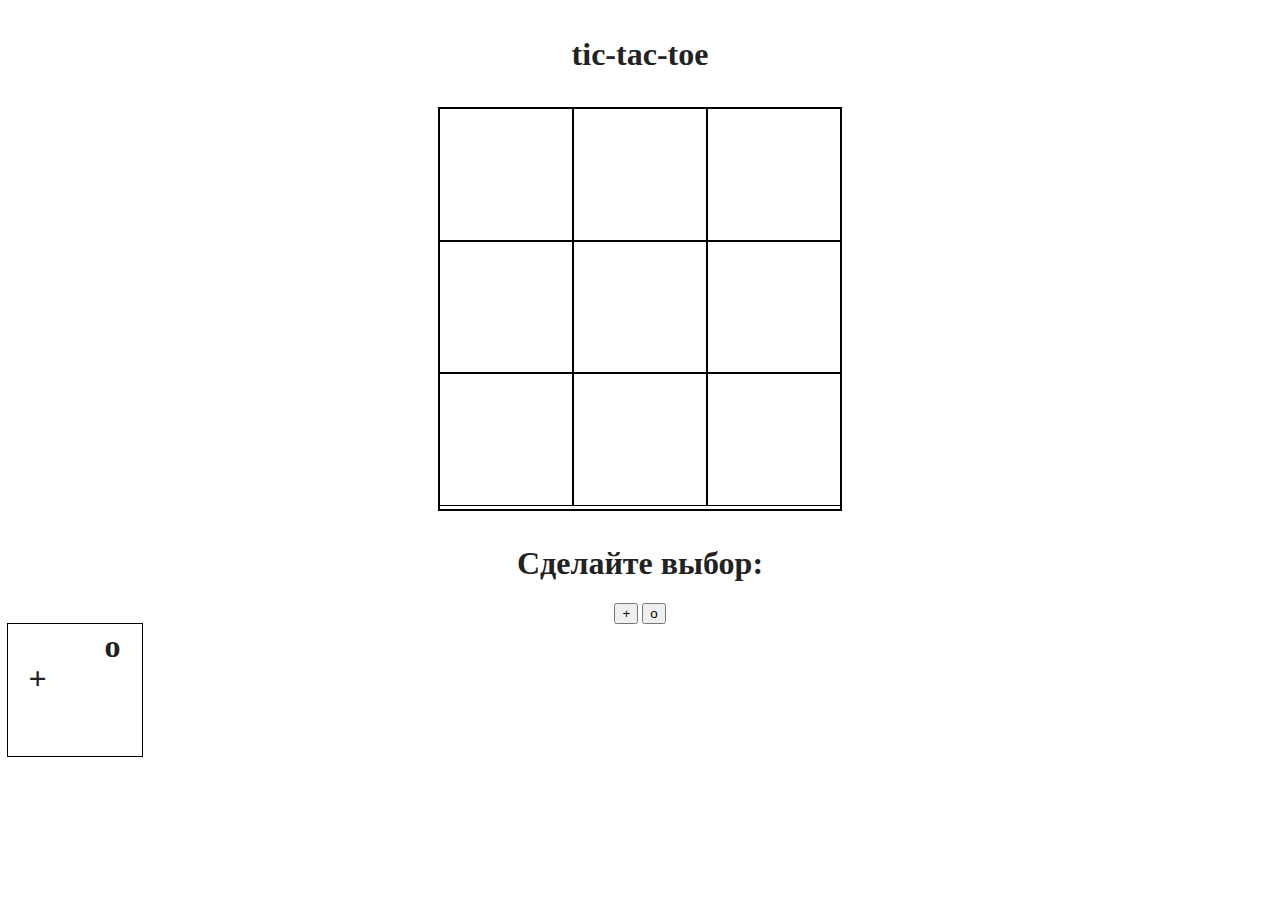
==== index.html @ 3c5f26c7 "initial project version" ====
<!doctype html>
<html class="" lang="">

<head>
  <meta charset="utf-8">
  <meta name="viewport" content="width=device-width, initial-scale=1">
  <title>tic-tac-toe</title>
  <link rel="stylesheet" href="css/style.css">
  <meta name="description" content="">

  <meta property="og:title" content="">
  <meta property="og:type" content="">
  <meta property="og:url" content="">
  <meta property="og:image" content="">
  <meta property="og:image:alt" content="">

  <link rel="icon" href="/favicon.ico" sizes="any">
  <link rel="icon" href="/icon.svg" type="image/svg+xml">
  <link rel="apple-touch-icon" href="icon.png">

  <link rel="manifest" href="site.webmanifest">
  <meta name="theme-color" content="#fafafa">
</head>

<body>

  <p>tic-tac-toe</p>

<!--Поле для ячеек-->
  <div class="field">

<!--    Уровни содержащие ячейки-->
    <div class="level">

<!--      Ячейки-->
      <div class="cell">
        <p>+</p>
        <p>o</p>
      </div>

      <div class="cell">
        <p>+</p>
        <p>o</p>
      </div>

      <div class="cell">
        <p>+</p>
        <p>o</p>
      </div>

    </div>

    <div class="level">

      <div class="cell">
        <p>+</p>
        <p>o</p>
      </div>

      <div class="cell">
        <p>+</p>
        <p>o</p>
      </div>

      <div class="cell">
        <p>+</p>
        <p>o</p>
      </div>

    </div>

    <div class="level">

      <div class="cell">
        <p>+</p>
        <p>o</p>
      </div>

      <div class="cell">
        <p>+</p>
        <p>o</p>
      </div>

      <div class="cell">
        <p>+</p>
        <p>o</p>
      </div>

    </div>

  </div>

<!--Блок для выбора знака-->
  <div class="choosing">

    <p class="buttons_title">Сделайте выбор:</p>

    <div class="button_block">

<!--      Кнопки для выбора знака-->
      <button class="button">+</button>
      <button class="button">o</button>

    </div>

  </div>

  <script src="js/app.js"></script>


  <div class="sizes_test">

    <p>+</p>
    <p>o</p>

    <script>

      let signs = document.querySelectorAll('.sizes_test p');

      let n = 0;

      for (; n < signs.length; n++) {

        signs[n].onclick = function() {

          this.classList.add('show');

          this.classList.add('red');

        }

      }
    </script>
  </div>

</body>

</html>
---- css/style.css ----
/*! HTML5 Boilerplate v9.0.1 | MIT License | https://html5boilerplate.com/ */

/* main.css 3.0.0 | MIT License | https://github.com/h5bp/main.css#readme */
/*
 * What follows is the result of much research on cross-browser styling.
 * Credit left inline and big thanks to Nicolas Gallagher, Jonathan Neal,
 * Kroc Camen, and the H5BP dev community and team.
 */

/* ==========================================================================
   Base styles: opinionated defaults
   ========================================================================== */

html {
  color: #222;
  font-size: 1em;
  line-height: 1.4;
}

/*
 * Remove text-shadow in selection highlight:
 * https://twitter.com/miketaylr/status/12228805301
 *
 * Customize the background color to match your design.
 */

::-moz-selection {
  background: #b3d4fc;
  text-shadow: none;
}

::selection {
  background: #b3d4fc;
  text-shadow: none;
}

/*
 * A better looking default horizontal rule
 */

hr {
  display: block;
  height: 1px;
  border: 0;
  border-top: 1px solid #ccc;
  margin: 1em 0;
  padding: 0;
}

/*
 * Remove the gap between audio, canvas, iframes,
 * images, videos and the bottom of their containers:
 * https://github.com/h5bp/html5-boilerplate/issues/440
 */

audio,
canvas,
iframe,
img,
svg,
video {
  vertical-align: middle;
}

/*
 * Remove default fieldset styles.
 */

fieldset {
  border: 0;
  margin: 0;
  padding: 0;
}

/*
 * Allow only vertical resizing of textareas.
 */

textarea {
  resize: vertical;
}

/* ==========================================================================
   Author's custom styles
   ========================================================================== */

/* ==========================================================================
   Helper classes
   ========================================================================== */

/*
 * Hide visually and from screen readers
 */

.hidden,
[hidden] {
  display: none !important;
}

/*
 * Hide only visually, but have it available for screen readers:
 * https://snook.ca/archives/html_and_css/hiding-content-for-accessibility
 *
 * 1. For long content, line feeds are not interpreted as spaces and small width
 *    causes content to wrap 1 word per line:
 *    https://medium.com/@jessebeach/beware-smushed-off-screen-accessible-text-5952a4c2cbfe
 */

.visually-hidden {
  border: 0;
  clip: rect(0, 0, 0, 0);
  height: 1px;
  margin: -1px;
  overflow: hidden;
  padding: 0;
  position: absolute;
  white-space: nowrap;
  width: 1px;
  /* 1 */
}

/*
 * Extends the .visually-hidden class to allow the element
 * to be focusable when navigated to via the keyboard:
 * https://www.drupal.org/node/897638
 */

.visually-hidden.focusable:active,
.visually-hidden.focusable:focus {
  clip: auto;
  height: auto;
  margin: 0;
  overflow: visible;
  position: static;
  white-space: inherit;
  width: auto;
}

/*
 * Hide visually and from screen readers, but maintain layout
 */

.invisible {
  visibility: hidden;
}

/*
 * Clearfix: contain floats
 *
 * The use of `table` rather than `block` is only necessary if using
 * `::before` to contain the top-margins of child elements.
 */

.clearfix::before,
.clearfix::after {
  content: "";
  display: table;
}

.clearfix::after {
  clear: both;
}

/* ==========================================================================
   EXAMPLE Media Queries for Responsive Design.
   These examples override the primary ('mobile first') styles.
   Modify as content requires.
   ========================================================================== */

@media only screen and (min-width: 35em) {
  /* Style adjustments for viewports that meet the condition */
}

@media print,
  (-webkit-min-device-pixel-ratio: 1.25),
  (min-resolution: 1.25dppx),
  (min-resolution: 120dpi) {
  /* Style adjustments for high resolution devices */
}

/* ==========================================================================
   Print styles.
   Inlined to avoid the additional HTTP request:
   https://www.phpied.com/delay-loading-your-print-css/
   ========================================================================== */

@media print {
  *,
  *::before,
  *::after {
    background: #fff !important;
    color: #000 !important;
    /* Black prints faster */
    box-shadow: none !important;
    text-shadow: none !important;
  }

  a,
  a:visited {
    text-decoration: underline;
  }

  a[href]::after {
    content: " (" attr(href) ")";
  }

  abbr[title]::after {
    content: " (" attr(title) ")";
  }

  /*
   * Don't show links that are fragment identifiers,
   * or use the `javascript:` pseudo protocol
   */
  a[href^="#"]::after,
  a[href^="javascript:"]::after {
    content: "";
  }

  pre {
    white-space: pre-wrap !important;
  }

  pre,
  blockquote {
    border: 1px solid #999;
    page-break-inside: avoid;
  }

  tr,
  img {
    page-break-inside: avoid;
  }

  p,
  h2,
  h3 {
    orphans: 3;
    widows: 3;
  }

  h2,
  h3 {
    page-break-after: avoid;
  }
}


/*Стили игры*/
p {
  font-size: xx-large;
  font-weight: bolder;
  text-align: center;
}

.field {
  width: 400px;
  height: 400px;
  margin: auto;
  outline: 2px solid black;
  display: flex;
  flex-direction: column;
}

.field .level {
  outline: 1px solid black;
  width: 100%;
  height: 132px;
  display: flex;
  flex-direction: row;
}

.field .level .cell {
  outline: 1px solid black;
  width: 134px;
  height: 132px;
}

.field .level .cell p { /* */
  display: none;
}

.field .level .cell p.show { /* При клике на ячейку отобразится выбранный знак */
  display: block;
  font-size: 6em;
  margin: 0;
}

.field .level .cell p.red {
  color: red;
}

/* .field .level .cell .cross {
  display: none;
}

.field .level .cell .zero {
  display: none;
} */


/* .choosing {

} */

/*Стили для блока выбора кнопки*/

.choosing .buttons_title {
  margin-bottom: 16px;
}

.choosing .button_block {
  text-align: center;
}

/* sizes_tesr */

.sizes_test {
  margin: 0;
  width: 134px;
  height: 132px;
  outline: 1px solid black;
  column-width: 50px;
}
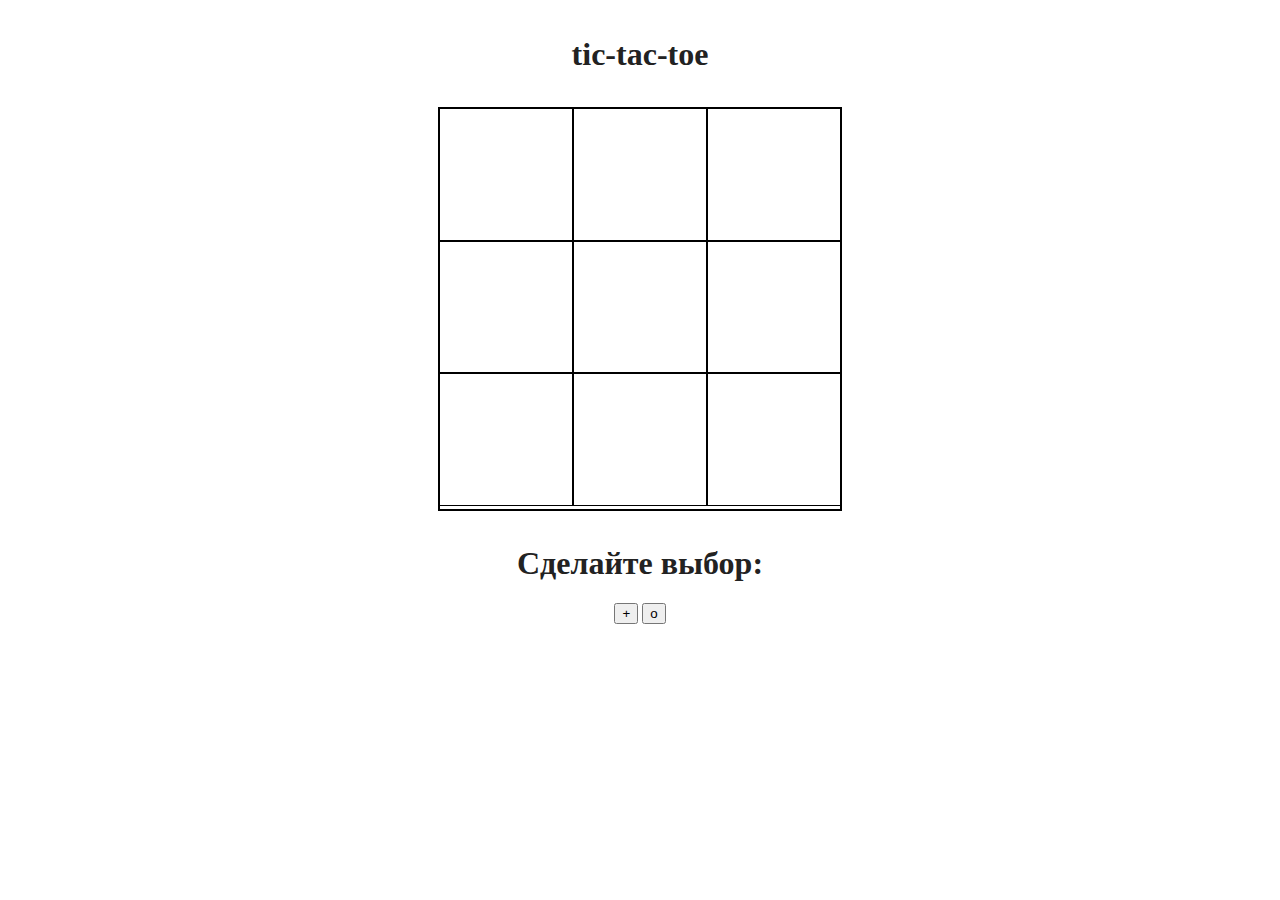
==== commit 4cf99705: "unnecessary elements removed" ====
--- a/index.html
+++ b/index.html
@@ -107,32 +107,6 @@
 
   <script src="js/app.js"></script>
 
-
-  <div class="sizes_test">
-
-    <p>+</p>
-    <p>o</p>
-
-    <script>
-
-      let signs = document.querySelectorAll('.sizes_test p');
-
-      let n = 0;
-
-      for (; n < signs.length; n++) {
-
-        signs[n].onclick = function() {
-
-          this.classList.add('show');
-
-          this.classList.add('red');
-
-        }
-
-      }
-    </script>
-  </div>
-
 </body>
 
 </html>
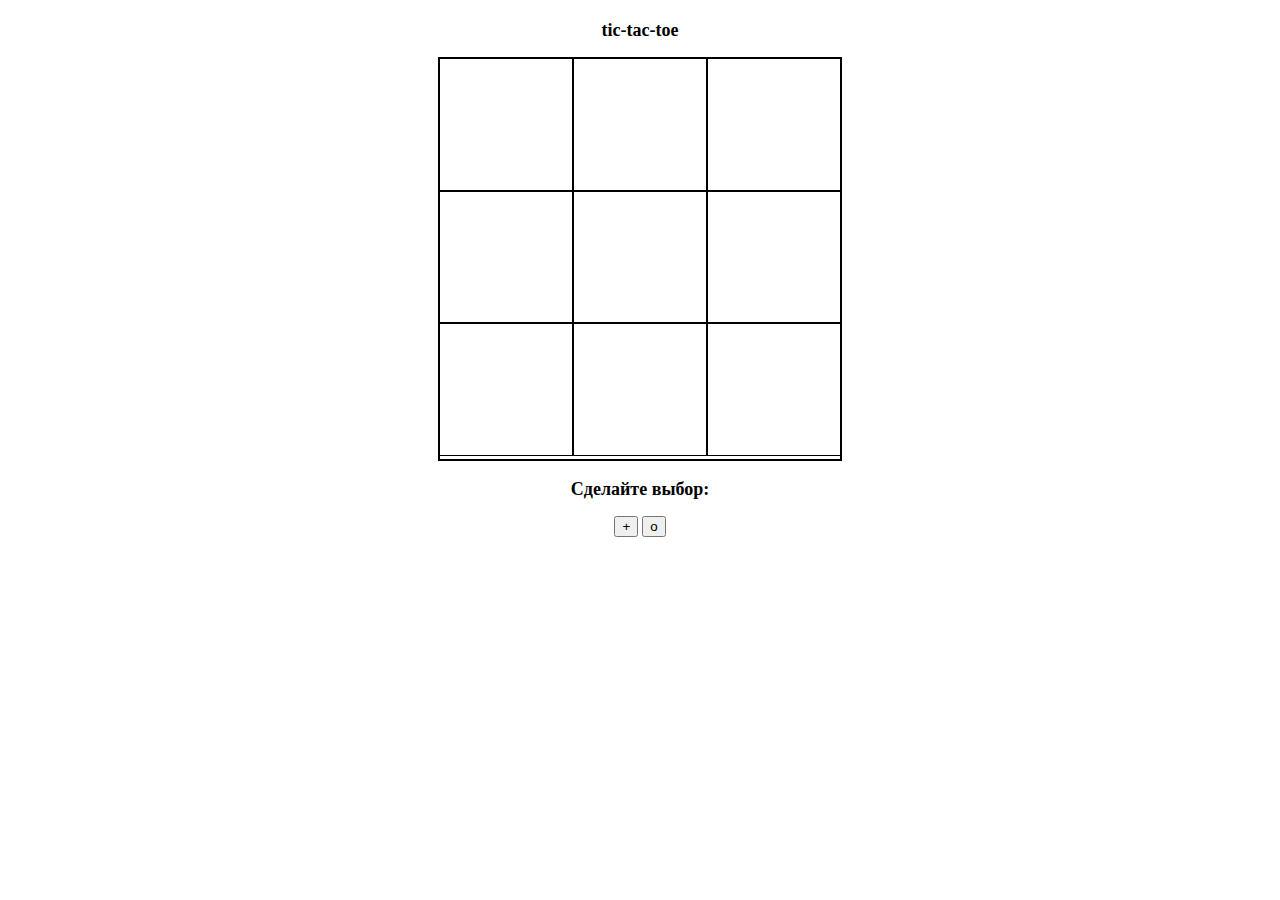
==== commit b14d83b4: "final project changes" ====
--- a/index.html
+++ b/index.html
@@ -23,6 +23,8 @@
 </head>
 
 <body>
+
+  <div class="substrate"></div>
 
   <p>tic-tac-toe</p>
 
--- a/css/style.css
+++ b/css/style.css
@@ -11,11 +11,11 @@
    Base styles: opinionated defaults
    ========================================================================== */
 
-html {
+/* html {
   color: #222;
   font-size: 1em;
   line-height: 1.4;
-}
+} */
 
 /*
  * Remove text-shadow in selection highlight:
@@ -24,7 +24,7 @@
  * Customize the background color to match your design.
  */
 
-::-moz-selection {
+/* ::-moz-selection {
   background: #b3d4fc;
   text-shadow: none;
 }
@@ -32,20 +32,20 @@
 ::selection {
   background: #b3d4fc;
   text-shadow: none;
-}
+} */
 
 /*
  * A better looking default horizontal rule
  */
 
-hr {
+/* hr {
   display: block;
   height: 1px;
   border: 0;
   border-top: 1px solid #ccc;
   margin: 1em 0;
   padding: 0;
-}
+} */
 
 /*
  * Remove the gap between audio, canvas, iframes,
@@ -53,32 +53,32 @@
  * https://github.com/h5bp/html5-boilerplate/issues/440
  */
 
-audio,
+/* audio,
 canvas,
 iframe,
 img,
 svg,
 video {
   vertical-align: middle;
-}
+} */
 
 /*
  * Remove default fieldset styles.
  */
 
-fieldset {
+/* fieldset {
   border: 0;
   margin: 0;
   padding: 0;
-}
+} */
 
 /*
  * Allow only vertical resizing of textareas.
  */
 
-textarea {
+/* textarea {
   resize: vertical;
-}
+} */
 
 /* ==========================================================================
    Author's custom styles
@@ -92,10 +92,10 @@
  * Hide visually and from screen readers
  */
 
-.hidden,
+/* .hidden,
 [hidden] {
   display: none !important;
-}
+} */
 
 /*
  * Hide only visually, but have it available for screen readers:
@@ -106,7 +106,7 @@
  *    https://medium.com/@jessebeach/beware-smushed-off-screen-accessible-text-5952a4c2cbfe
  */
 
-.visually-hidden {
+/* .visually-hidden {
   border: 0;
   clip: rect(0, 0, 0, 0);
   height: 1px;
@@ -117,7 +117,7 @@
   white-space: nowrap;
   width: 1px;
   /* 1 */
-}
+/* }  */
 
 /*
  * Extends the .visually-hidden class to allow the element
@@ -125,7 +125,7 @@
  * https://www.drupal.org/node/897638
  */
 
-.visually-hidden.focusable:active,
+/* .visually-hidden.focusable:active,
 .visually-hidden.focusable:focus {
   clip: auto;
   height: auto;
@@ -134,15 +134,15 @@
   position: static;
   white-space: inherit;
   width: auto;
-}
+} */
 
 /*
  * Hide visually and from screen readers, but maintain layout
  */
 
-.invisible {
+/* .invisible {
   visibility: hidden;
-}
+} */
 
 /*
  * Clearfix: contain floats
@@ -151,7 +151,7 @@
  * `::before` to contain the top-margins of child elements.
  */
 
-.clearfix::before,
+/* .clearfix::before,
 .clearfix::after {
   content: "";
   display: table;
@@ -159,7 +159,7 @@
 
 .clearfix::after {
   clear: both;
-}
+} */
 
 /* ==========================================================================
    EXAMPLE Media Queries for Responsive Design.
@@ -167,16 +167,16 @@
    Modify as content requires.
    ========================================================================== */
 
-@media only screen and (min-width: 35em) {
+/* @media only screen and (min-width: 35em) { */
   /* Style adjustments for viewports that meet the condition */
-}
-
-@media print,
+/* } */
+
+/* @media print,
   (-webkit-min-device-pixel-ratio: 1.25),
   (min-resolution: 1.25dppx),
-  (min-resolution: 120dpi) {
+  (min-resolution: 120dpi) { */
   /* Style adjustments for high resolution devices */
-}
+/* } */
 
 /* ==========================================================================
    Print styles.
@@ -184,18 +184,18 @@
    https://www.phpied.com/delay-loading-your-print-css/
    ========================================================================== */
 
-@media print {
+/* @media print {
   *,
   *::before,
   *::after {
     background: #fff !important;
     color: #000 !important;
     /* Black prints faster */
-    box-shadow: none !important;
-    text-shadow: none !important;
-  }
-
-  a,
+    /* box-shadow: none !important; */
+    /* text-shadow: none !important; */
+  /* }  */
+
+  /* a,
   a:visited {
     text-decoration: underline;
   }
@@ -206,13 +206,13 @@
 
   abbr[title]::after {
     content: " (" attr(title) ")";
-  }
+  } */
 
   /*
    * Don't show links that are fragment identifiers,
    * or use the `javascript:` pseudo protocol
    */
-  a[href^="#"]::after,
+  /* a[href^="#"]::after,
   a[href^="javascript:"]::after {
     content: "";
   }
@@ -225,9 +225,9 @@
   blockquote {
     border: 1px solid #999;
     page-break-inside: avoid;
-  }
-
-  tr,
+  } */
+
+  /* tr,
   img {
     page-break-inside: avoid;
   }
@@ -243,12 +243,13 @@
   h3 {
     page-break-after: avoid;
   }
-}
-
+} */
 
 /*Стили игры*/
+
 p {
-  font-size: xx-large;
+  margin-top: 20px;
+  font-size: large;
   font-weight: bolder;
   text-align: center;
 }
@@ -276,7 +277,7 @@
   height: 132px;
 }
 
-.field .level .cell p { /* */
+.field .level .cell p {
   display: none;
 }
 
@@ -290,19 +291,6 @@
   color: red;
 }
 
-/* .field .level .cell .cross {
-  display: none;
-}
-
-.field .level .cell .zero {
-  display: none;
-} */
-
-
-/* .choosing {
-
-} */
-
 /*Стили для блока выбора кнопки*/
 
 .choosing .buttons_title {
@@ -313,12 +301,19 @@
   text-align: center;
 }
 
-/* sizes_tesr */
-
-.sizes_test {
-  margin: 0;
-  width: 134px;
-  height: 132px;
-  outline: 1px solid black;
-  column-width: 50px;
+/* Стили для подложки */
+
+.substrate {
+  display: none;
+  position: fixed;
+  width: 100vw;
+  height: 100vh;
+  background-color: #e3dada;
+  top: 0;
+  left: 0;
+  opacity: 0;
+}
+
+.show_substrate {
+  display: block;
 }